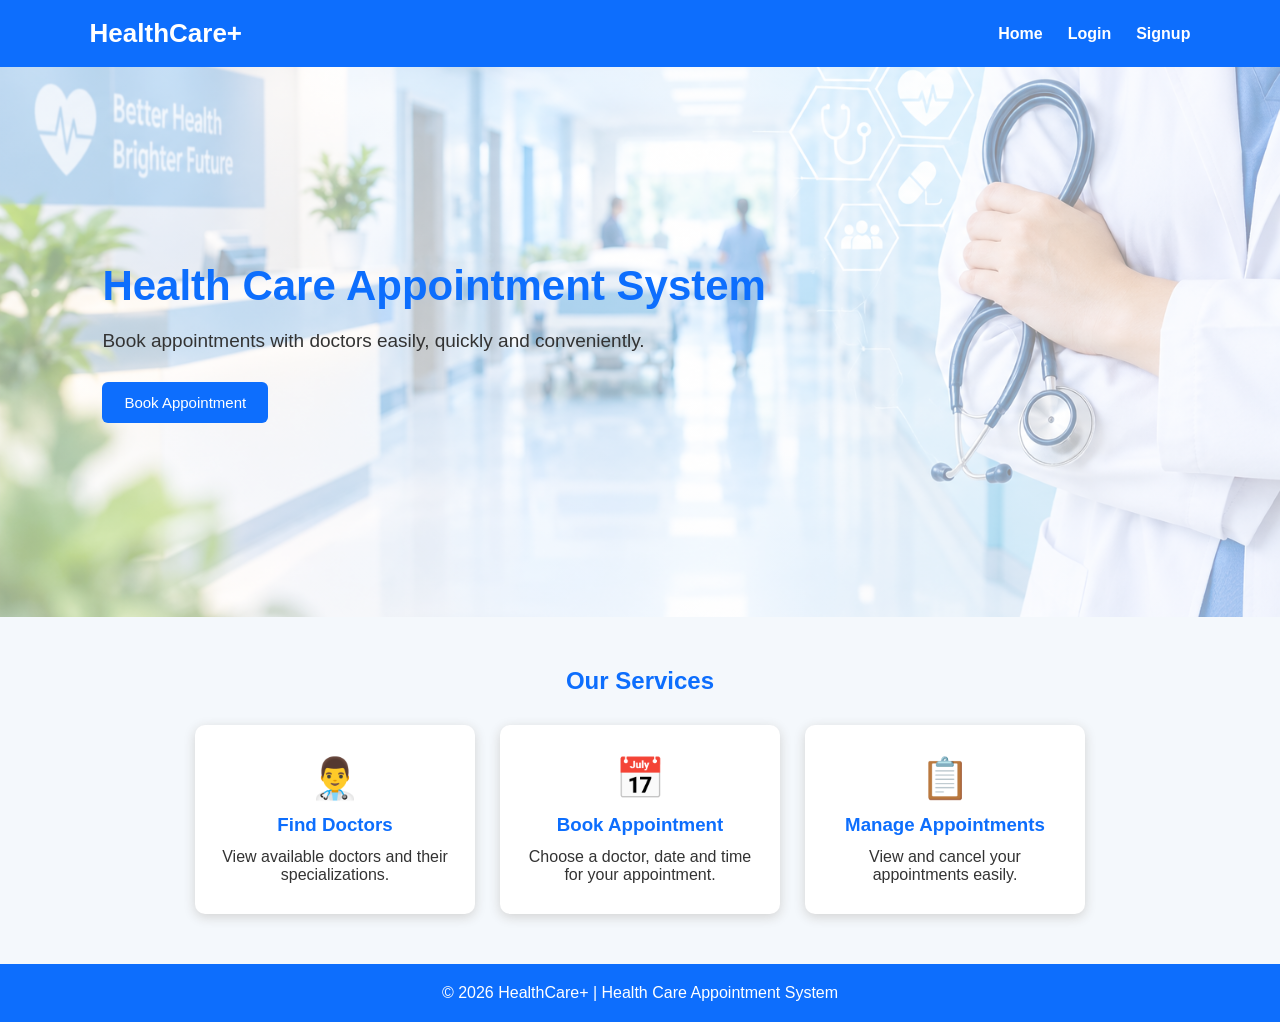
==== index.html @ 31703861 "Health-Care-Appointment-System" ====
<!DOCTYPE html>
<html lang="en">
<head>
    <meta charset="UTF-8">
    <meta name="viewport" content="width=device-width, initial-scale=1.0">
    <title>HealthCare+ | Home</title>
    <link rel="stylesheet" href="css/style.css">
</head>

<body>

<header class="header">
    <div class="logo">HealthCare+</div>

    <nav>
        <a href="index.html">Home</a>
        <a href="login.html">Login</a>
        <a href="signup.html">Signup</a>
    </nav>
</header>

<section class="hero">
    <div class="hero-content">
        <h1>Health Care Appointment System</h1>

        <p>
            Book appointments with doctors easily,
            quickly and conveniently.
        </p>

        <a href="login.html" class="btn">
            Book Appointment
        </a>
    </div>
</section>

<section class="section">

    <h2>Our Services</h2>

    <div class="feature-container">

        <div class="card">
            <div class="icon">👨‍⚕️</div>
            <h3>Find Doctors</h3>
            <p>
                View available doctors and their
                specializations.
            </p>
        </div>

        <div class="card">
            <div class="icon">📅</div>
            <h3>Book Appointment</h3>
            <p>
                Choose a doctor, date and time
                for your appointment.
            </p>
        </div>

        <div class="card">
            <div class="icon">📋</div>
            <h3>Manage Appointments</h3>
            <p>
                View and cancel your appointments
                easily.
            </p>
        </div>

    </div>

</section>

<footer>
    <p>© 2026 HealthCare+ | Health Care Appointment System</p>
</footer>

</body>
</html>
---- css/style.css ----
* {
    margin: 0;
    padding: 0;
    box-sizing: border-box;
    font-family: Arial, sans-serif;
}

body {
    background: #f4f8fc;
    color: #333;
}

/* HEADER */

.header {
    background: #0d6efd;
    color: white;
    padding: 18px 7%;
    display: flex;
    justify-content: space-between;
    align-items: center;
}

.logo {
    font-size: 26px;
    font-weight: bold;
}

.header nav {
    display: flex;
    gap: 25px;
}

.header nav a {
    color: white;
    text-decoration: none;
    font-weight: bold;
}

.header nav a:hover {
    text-decoration: underline;
}


/* HERO */

.hero {
    height: 550px;

    background-image:
        linear-gradient(
            rgba(255, 255, 255, 0.55),
            rgba(255, 255, 255, 0.55)
        ),
        url("../images/healthcare-bg.png");

    background-size: cover;
    background-position: center;
    background-repeat: no-repeat;

    display: flex;
    align-items: center;
    padding-left: 8%;
}

.hero-content {
    max-width: 700px;
}

.hero h1 {
    font-size: 42px;
    color: #0d6efd;
    margin-bottom: 20px;
}

.hero p {
    font-size: 19px;
    margin-bottom: 30px;
}


/* BUTTON */

.btn,
button {
    display: inline-block;
    background: #0d6efd;
    color: white;
    border: none;
    padding: 12px 22px;
    border-radius: 6px;
    cursor: pointer;
    text-decoration: none;
    font-size: 15px;
}

.btn:hover,
button:hover {
    background: #084298;
}


/* SECTION */

.section {
    padding: 50px 7%;
    text-align: center;
}

.section h2 {
    color: #0d6efd;
    margin-bottom: 30px;
}


/* FLEXBOX */

.feature-container {
    display: flex;
    justify-content: center;
    gap: 25px;
    flex-wrap: wrap;
}


/* CARD */

.card {
    background: white;
    width: 280px;
    padding: 30px 20px;
    border-radius: 10px;
    box-shadow: 0 3px 12px #d2d2d2;
}

.card h3 {
    color: #0d6efd;
    margin: 12px 0;
}

.icon {
    font-size: 40px;
}


/* FOOTER */

footer {
    background: #0d6efd;
    color: white;
    text-align: center;
    padding: 20px;
}


/* FORM */

.form-container {
    width: 420px;
    max-width: 90%;
    margin: 60px auto;
    background: white;
    padding: 30px;
    border-radius: 10px;
    box-shadow: 0 3px 12px #ccc;
}

.form-container h2 {
    color: #0d6efd;
    text-align: center;
    margin-bottom: 25px;
}

.form-container label {
    display: block;
    margin-top: 10px;
    font-weight: bold;
}

input,
select {
    width: 100%;
    padding: 12px;
    margin-top: 7px;
    margin-bottom: 15px;
    border: 1px solid #ccc;
    border-radius: 5px;
}

.form-container button {
    width: 100%;
    margin-top: 10px;
}


/* DASHBOARD */

.dashboard {
    display: grid;
    grid-template-columns: 240px 1fr;
    min-height: 100vh;
}


/* SIDEBAR */

.sidebar {
    background: #0d6efd;
    color: white;
    padding: 25px 15px;
}

.sidebar h2 {
    text-align: center;
    margin-bottom: 30px;
}

.sidebar a {
    display: block;
    color: white;
    text-decoration: none;
    padding: 13px;
    margin-bottom: 8px;
    border-radius: 5px;
}

.sidebar a:hover {
    background: #084298;
}


/* MAIN */

.main {
    padding: 35px;
}

.main h1 {
    color: #0d6efd;
    margin-bottom: 10px;
}


/* DASHBOARD CARDS */

.dashboard-cards {
    display: flex;
    gap: 20px;
    flex-wrap: wrap;
    margin-top: 30px;
}

.dashboard-card {
    background: white;
    width: 230px;
    padding: 25px;
    border-radius: 10px;
    box-shadow: 0 3px 10px #ccc;
}

.dashboard-card h3 {
    color: #0d6efd;
    margin-bottom: 10px;
}

.dashboard-card h2 {
    font-size: 32px;
}


/* DOCTOR GRID */

.doctor-grid {
    display: grid;
    grid-template-columns:
        repeat(auto-fit, minmax(230px, 1fr));

    gap: 20px;
    margin-top: 30px;
}

.doctor-card {
    background: white;
    padding: 25px;
    border-radius: 10px;
    box-shadow: 0 3px 10px #ccc;
}

.doctor-card h3 {
    color: #0d6efd;
    margin-bottom: 12px;
}

.doctor-card p {
    margin: 8px 0;
}


/* TABLE */

table {
    width: 100%;
    border-collapse: collapse;
    margin-top: 25px;
    background: white;
}

th,
td {
    padding: 13px;
    border: 1px solid #ddd;
    text-align: left;
}

th {
    background: #0d6efd;
    color: white;
}


/* STATUS */

.status {
    font-weight: bold;
}


/* RESPONSIVE */

@media (max-width: 700px) {

    .header {
        flex-direction: column;
        gap: 15px;
    }

    .dashboard {
        grid-template-columns: 1fr;
    }

    .sidebar {
        text-align: center;
    }

    .hero h1 {
        font-size: 30px;
    }

    table {
        font-size: 13px;
    }
}
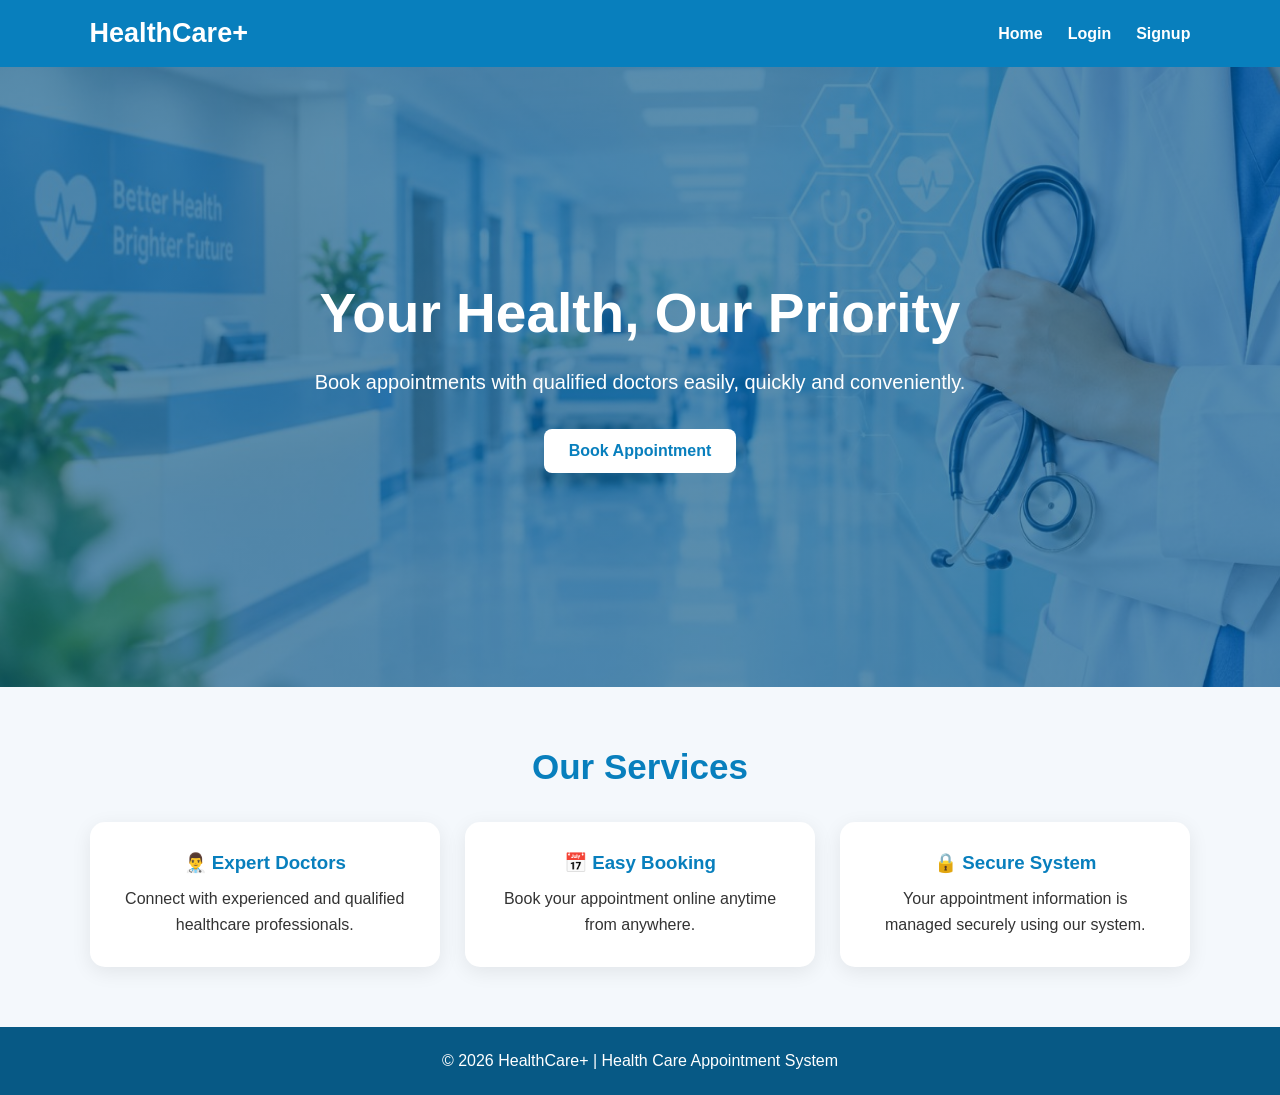
==== commit 296d30b9: "first commit" ====
--- a/index.html
+++ b/index.html
@@ -1,79 +1,120 @@
 <!DOCTYPE html>
 <html lang="en">
+
 <head>
+
     <meta charset="UTF-8">
-    <meta name="viewport" content="width=device-width, initial-scale=1.0">
+
+    <meta name="viewport"
+          content="width=device-width, initial-scale=1.0">
+
     <title>HealthCare+ | Home</title>
-    <link rel="stylesheet" href="css/style.css">
+
+    <link rel="stylesheet"
+          href="css/style.css">
+
 </head>
 
 <body>
 
-<header class="header">
-    <div class="logo">HealthCare+</div>
+<header>
+
+    <div class="logo">
+        HealthCare+
+    </div>
 
     <nav>
+
         <a href="index.html">Home</a>
+
         <a href="login.html">Login</a>
+
         <a href="signup.html">Signup</a>
+
     </nav>
+
 </header>
 
+
 <section class="hero">
+
     <div class="hero-content">
-        <h1>Health Care Appointment System</h1>
+
+        <h1>
+            Your Health, Our Priority
+        </h1>
 
         <p>
-            Book appointments with doctors easily,
-            quickly and conveniently.
+            Book appointments with qualified doctors
+            easily, quickly and conveniently.
         </p>
 
-        <a href="login.html" class="btn">
+        <a href="login.html"
+           class="btn">
             Book Appointment
         </a>
+
     </div>
+
 </section>
 
-<section class="section">
 
-    <h2>Our Services</h2>
+<section class="services">
 
-    <div class="feature-container">
+    <h2>
+        Our Services
+    </h2>
 
-        <div class="card">
-            <div class="icon">👨‍⚕️</div>
-            <h3>Find Doctors</h3>
+    <div class="service-container">
+
+        <div class="service-card">
+
+            <h3>👨‍⚕️ Expert Doctors</h3>
+
             <p>
-                View available doctors and their
-                specializations.
+                Connect with experienced and qualified
+                healthcare professionals.
             </p>
+
         </div>
 
-        <div class="card">
-            <div class="icon">📅</div>
-            <h3>Book Appointment</h3>
+
+        <div class="service-card">
+
+            <h3>📅 Easy Booking</h3>
+
             <p>
-                Choose a doctor, date and time
-                for your appointment.
+                Book your appointment online
+                anytime from anywhere.
             </p>
+
         </div>
 
-        <div class="card">
-            <div class="icon">📋</div>
-            <h3>Manage Appointments</h3>
+
+        <div class="service-card">
+
+            <h3>🔒 Secure System</h3>
+
             <p>
-                View and cancel your appointments
-                easily.
+                Your appointment information is
+                managed securely using our system.
             </p>
+
         </div>
 
     </div>
 
 </section>
 
+
 <footer>
-    <p>© 2026 HealthCare+ | Health Care Appointment System</p>
+
+    <p>
+        © 2026 HealthCare+ | Health Care Appointment System
+    </p>
+
 </footer>
 
 </body>
+
 </html>
--- a/css/style.css
+++ b/css/style.css
@@ -10,202 +10,197 @@
     color: #333;
 }
 
-/* HEADER */
-
-.header {
-    background: #0d6efd;
+/* ================= HEADER ================= */
+
+header {
+    background: #087fbd;
     color: white;
     padding: 18px 7%;
     display: flex;
     justify-content: space-between;
     align-items: center;
+    position: sticky;
+    top: 0;
+    z-index: 1000;
 }
 
 .logo {
-    font-size: 26px;
-    font-weight: bold;
-}
-
-.header nav {
+    font-size: 27px;
+    font-weight: bold;
+}
+
+header nav {
     display: flex;
     gap: 25px;
 }
 
-.header nav a {
+header nav a {
     color: white;
     text-decoration: none;
     font-weight: bold;
 }
 
-.header nav a:hover {
-    text-decoration: underline;
-}
-
-
-/* HERO */
+header nav a:hover {
+    color: #dff5ff;
+}
+
+/* ================= HOME PAGE ================= */
 
 .hero {
-    height: 550px;
-
-    background-image:
-        linear-gradient(
-            rgba(255, 255, 255, 0.55),
-            rgba(255, 255, 255, 0.55)
-        ),
-        url("../images/healthcare-bg.png");
+    min-height: 620px;
+    display: flex;
+    align-items: center;
+    justify-content: center;
+    text-align: center;
+    padding: 50px 20px;
+
+    background:
+        linear-gradient(rgba(0, 80, 130, 0.65), rgba(0, 80, 130, 0.65)),
+        url("../images/healthcare-bg.jpg");
 
     background-size: cover;
     background-position: center;
-    background-repeat: no-repeat;
-
-    display: flex;
-    align-items: center;
-    padding-left: 8%;
+    color: white;
 }
 
 .hero-content {
-    max-width: 700px;
+    max-width: 850px;
 }
 
 .hero h1 {
-    font-size: 42px;
-    color: #0d6efd;
+    font-size: 55px;
     margin-bottom: 20px;
 }
 
 .hero p {
-    font-size: 19px;
+    font-size: 20px;
+    line-height: 1.7;
     margin-bottom: 30px;
 }
 
-
-/* BUTTON */
-
-.btn,
-button {
+.btn {
     display: inline-block;
-    background: #0d6efd;
-    color: white;
+    padding: 13px 25px;
     border: none;
-    padding: 12px 22px;
-    border-radius: 6px;
+    border-radius: 8px;
+    background: #087fbd;
+    color: white;
+    text-decoration: none;
+    font-weight: bold;
     cursor: pointer;
-    text-decoration: none;
-    font-size: 15px;
-}
-
-.btn:hover,
-button:hover {
-    background: #084298;
-}
-
-
-/* SECTION */
-
-.section {
-    padding: 50px 7%;
-    text-align: center;
-}
-
-.section h2 {
-    color: #0d6efd;
-    margin-bottom: 30px;
-}
-
-
-/* FLEXBOX */
-
-.feature-container {
-    display: flex;
-    justify-content: center;
+}
+
+.btn:hover {
+    background: #055d8d;
+}
+
+.hero .btn {
+    background: white;
+    color: #087fbd;
+}
+
+.hero .btn:hover {
+    background: #e8f8ff;
+}
+
+/* ================= SERVICES ================= */
+
+.services {
+    padding: 60px 7%;
+    text-align: center;
+}
+
+.services h2 {
+    color: #087fbd;
+    font-size: 35px;
+    margin-bottom: 35px;
+}
+
+.service-container {
+    display: grid;
+    grid-template-columns: repeat(3, 1fr);
     gap: 25px;
-    flex-wrap: wrap;
-}
-
-
-/* CARD */
-
-.card {
-    background: white;
-    width: 280px;
-    padding: 30px 20px;
-    border-radius: 10px;
-    box-shadow: 0 3px 12px #d2d2d2;
-}
-
-.card h3 {
-    color: #0d6efd;
-    margin: 12px 0;
-}
-
-.icon {
-    font-size: 40px;
-}
-
-
-/* FOOTER */
-
-footer {
-    background: #0d6efd;
-    color: white;
-    text-align: center;
-    padding: 20px;
-}
-
-
-/* FORM */
+}
+
+.service-card {
+    background: white;
+    padding: 30px;
+    border-radius: 15px;
+    box-shadow: 0 5px 20px rgba(0,0,0,0.08);
+}
+
+.service-card h3 {
+    color: #087fbd;
+    margin-bottom: 12px;
+}
+
+.service-card p {
+    line-height: 1.6;
+}
+
+/* ================= FORMS ================= */
 
 .form-container {
-    width: 420px;
-    max-width: 90%;
+    width: 90%;
+    max-width: 500px;
     margin: 60px auto;
     background: white;
-    padding: 30px;
-    border-radius: 10px;
-    box-shadow: 0 3px 12px #ccc;
+    padding: 35px;
+    border-radius: 15px;
+    box-shadow: 0 5px 25px rgba(0,0,0,0.1);
 }
 
 .form-container h2 {
-    color: #0d6efd;
-    text-align: center;
+    text-align: center;
+    color: #087fbd;
     margin-bottom: 25px;
 }
 
-.form-container label {
+.form-group {
+    margin-bottom: 18px;
+}
+
+.form-group label {
     display: block;
-    margin-top: 10px;
-    font-weight: bold;
-}
-
-input,
-select {
+    font-weight: bold;
+    margin-bottom: 7px;
+}
+
+.form-group input,
+.form-group select,
+.form-group textarea {
     width: 100%;
     padding: 12px;
-    margin-top: 7px;
-    margin-bottom: 15px;
     border: 1px solid #ccc;
-    border-radius: 5px;
-}
-
-.form-container button {
+    border-radius: 7px;
+    outline: none;
+}
+
+.form-group textarea {
+    min-height: 120px;
+    resize: vertical;
+}
+
+.form-group input:focus,
+.form-group select:focus,
+.form-group textarea:focus {
+    border-color: #087fbd;
+}
+
+.form-container .btn {
     width: 100%;
-    margin-top: 10px;
-}
-
-
-/* DASHBOARD */
+}
+
+/* ================= DASHBOARD ================= */
 
 .dashboard {
-    display: grid;
-    grid-template-columns: 240px 1fr;
+    display: flex;
     min-height: 100vh;
 }
 
-
-/* SIDEBAR */
-
 .sidebar {
-    background: #0d6efd;
+    width: 240px;
+    background: #075985;
     color: white;
     padding: 25px 15px;
 }
@@ -219,134 +214,406 @@
     display: block;
     color: white;
     text-decoration: none;
-    padding: 13px;
+    padding: 13px 15px;
     margin-bottom: 8px;
-    border-radius: 5px;
+    border-radius: 7px;
 }
 
 .sidebar a:hover {
-    background: #084298;
-}
-
-
-/* MAIN */
-
-.main {
-    padding: 35px;
-}
-
-.main h1 {
-    color: #0d6efd;
+    background: #087fbd;
+}
+
+.main-content {
+    flex: 1;
+    padding: 40px;
+    background: #f4f8fc;
+}
+
+.main-content h1 {
+    color: #075985;
     margin-bottom: 10px;
 }
 
-
-/* DASHBOARD CARDS */
-
-.dashboard-cards {
-    display: flex;
-    gap: 20px;
-    flex-wrap: wrap;
+.cards {
+    display: grid;
+    grid-template-columns: repeat(3, 1fr);
+    gap: 25px;
     margin-top: 30px;
 }
 
-.dashboard-card {
-    background: white;
-    width: 230px;
-    padding: 25px;
-    border-radius: 10px;
-    box-shadow: 0 3px 10px #ccc;
-}
-
-.dashboard-card h3 {
-    color: #0d6efd;
-    margin-bottom: 10px;
-}
-
-.dashboard-card h2 {
-    font-size: 32px;
-}
-
-
-/* DOCTOR GRID */
-
-.doctor-grid {
-    display: grid;
-    grid-template-columns:
-        repeat(auto-fit, minmax(230px, 1fr));
-
-    gap: 20px;
+.card {
+    background: white;
+    padding: 30px;
+    border-radius: 15px;
+    box-shadow: 0 5px 20px rgba(0,0,0,0.08);
+}
+
+.card h3 {
+    color: #087fbd;
+    margin-bottom: 15px;
+}
+
+.card p {
+    font-size: 30px;
+    font-weight: bold;
+}
+
+/* ================= TABLE ================= */
+
+.table-container {
+    overflow-x: auto;
     margin-top: 30px;
 }
-
-.doctor-card {
-    background: white;
-    padding: 25px;
-    border-radius: 10px;
-    box-shadow: 0 3px 10px #ccc;
-}
-
-.doctor-card h3 {
-    color: #0d6efd;
-    margin-bottom: 12px;
-}
-
-.doctor-card p {
-    margin: 8px 0;
-}
-
-
-/* TABLE */
 
 table {
     width: 100%;
     border-collapse: collapse;
-    margin-top: 25px;
-    background: white;
+    background: white;
+    box-shadow: 0 5px 20px rgba(0,0,0,0.08);
+}
+
+th {
+    background: #087fbd;
+    color: white;
 }
 
 th,
 td {
-    padding: 13px;
+    padding: 14px;
     border: 1px solid #ddd;
-    text-align: left;
-}
-
-th {
-    background: #0d6efd;
-    color: white;
-}
-
-
-/* STATUS */
+    text-align: center;
+}
+
+tr:hover {
+    background: #f1faff;
+}
+
+/* ================= DOCTORS ================= */
+
+.doctor-grid {
+    display: grid;
+    grid-template-columns: repeat(3, 1fr);
+    gap: 25px;
+    margin-top: 30px;
+}
+
+.doctor-card {
+    background: white;
+    padding: 25px;
+    border-radius: 15px;
+    text-align: center;
+    box-shadow: 0 5px 20px rgba(0,0,0,0.08);
+}
+
+.doctor-icon {
+    font-size: 55px;
+    margin-bottom: 15px;
+}
+
+.doctor-card h3 {
+    color: #087fbd;
+    margin-bottom: 8px;
+}
+
+/* ================= STATUS ================= */
 
 .status {
-    font-weight: bold;
-}
-
-
-/* RESPONSIVE */
-
-@media (max-width: 700px) {
-
-    .header {
+    padding: 6px 12px;
+    border-radius: 20px;
+    font-weight: bold;
+    display: inline-block;
+}
+
+.pending {
+    background: #fff3cd;
+    color: #856404;
+}
+
+.accepted {
+    background: #d4edda;
+    color: #155724;
+}
+
+.rejected {
+    background: #f8d7da;
+    color: #721c24;
+}
+
+/* ================= BUTTONS ================= */
+
+.accept-btn {
+    background: #198754;
+}
+
+.reject-btn {
+    background: #dc3545;
+}
+
+.delete-btn {
+    background: #6c757d;
+}
+
+.accept-btn,
+.reject-btn,
+.delete-btn {
+    color: white;
+    border: none;
+    padding: 8px 12px;
+    border-radius: 5px;
+    cursor: pointer;
+    margin: 2px;
+}
+
+.accept-btn:hover {
+    background: #146c43;
+}
+
+.reject-btn:hover {
+    background: #b02a37;
+}
+
+/* ================= FEEDBACK ================= */
+
+.feedback-box {
+    background: white;
+    padding: 25px;
+    border-radius: 15px;
+    box-shadow: 0 5px 20px rgba(0,0,0,0.08);
+    margin-top: 25px;
+}
+
+.rating {
+    color: #f5b301;
+    font-size: 22px;
+}
+
+/* ================= FOOTER ================= */
+
+footer {
+    background: #075985;
+    color: white;
+    text-align: center;
+    padding: 25px;
+}
+
+/* ================= RESPONSIVE ================= */
+
+@media(max-width: 800px) {
+
+    header {
         flex-direction: column;
         gap: 15px;
     }
 
+    header nav {
+        flex-wrap: wrap;
+        justify-content: center;
+    }
+
+    .service-container,
+    .doctor-grid,
+    .cards {
+        grid-template-columns: 1fr;
+    }
+
     .dashboard {
+        flex-direction: column;
+    }
+
+    .sidebar {
+        width: 100%;
+    }
+
+    .hero h1 {
+        font-size: 38px;
+    }
+}
+/* ================= DOCTOR PAGE ================= */
+
+.page-subtitle {
+    color: #666;
+    margin-top: 8px;
+    font-size: 16px;
+}
+
+.doctor-grid {
+    display: grid;
+    grid-template-columns: repeat(3, 1fr);
+    gap: 28px;
+    margin-top: 35px;
+}
+
+.doctor-card {
+    background: white;
+    border-radius: 18px;
+    overflow: hidden;
+    box-shadow: 0 8px 25px rgba(0, 0, 0, 0.09);
+    transition: 0.3s;
+    padding: 0;
+}
+
+.doctor-card:hover {
+    transform: translateY(-8px);
+    box-shadow: 0 15px 35px rgba(0, 0, 0, 0.15);
+}
+
+.doctor-photo {
+    width: 100%;
+    height: 230px;
+    object-fit: cover;
+    display: block;
+}
+
+.doctor-info {
+    padding: 22px;
+}
+
+.doctor-info h3 {
+    color: #075985;
+    font-size: 21px;
+    margin-bottom: 6px;
+}
+
+.specialization {
+    color: #087fbd;
+    font-size: 16px;
+    font-weight: bold;
+    margin-bottom: 15px;
+}
+
+.doctor-info p {
+    margin: 9px 0;
+    color: #555;
+}
+
+.rating {
+    color: #f5b301 !important;
+    font-size: 18px;
+    font-weight: bold;
+}
+
+.rating span {
+    color: #777;
+    font-size: 14px;
+}
+
+.availability {
+    color: #198754 !important;
+    font-weight: bold;
+}
+
+.fee {
+    font-weight: bold;
+    color: #333 !important;
+}
+
+.doctor-btn {
+    width: 100%;
+    text-align: center;
+    margin-top: 12px;
+}
+
+
+/* RESPONSIVE DOCTORS */
+
+@media (max-width: 1100px) {
+
+    .doctor-grid {
+        grid-template-columns: repeat(2, 1fr);
+    }
+
+}
+
+
+@media (max-width: 650px) {
+
+    .doctor-grid {
         grid-template-columns: 1fr;
     }
 
-    .sidebar {
-        text-align: center;
-    }
-
-    .hero h1 {
-        font-size: 30px;
-    }
-
-    table {
-        font-size: 13px;
-    }
+}
+/* ================= ADMIN DOCTORS ================= */
+
+.doctor-header {
+    display: flex;
+    justify-content: space-between;
+    align-items: center;
+    gap: 20px;
+    margin-bottom: 10px;
+}
+
+.add-doctor-btn {
+    width: auto;
+    white-space: nowrap;
+}
+
+.admin-doctor-grid {
+    margin-top: 30px;
+}
+
+.admin-doctor-card {
+    position: relative;
+}
+
+.admin-doctor-card:hover {
+    transform: translateY(-8px);
+}
+
+.admin-doctor-buttons {
+    display: flex;
+    gap: 10px;
+    margin-top: 18px;
+}
+
+.edit-doctor,
+.remove-doctor {
+    flex: 1;
+    padding: 10px;
+    border: none;
+    border-radius: 7px;
+    cursor: pointer;
+    font-weight: bold;
+    transition: 0.2s;
+}
+
+.edit-doctor {
+    background: #e0f2fe;
+    color: #075985;
+}
+
+.edit-doctor:hover {
+    background: #bae6fd;
+}
+
+.remove-doctor {
+    background: #fee2e2;
+    color: #b91c1c;
+}
+
+.remove-doctor:hover {
+    background: #fecaca;
+}
+
+
+/* ADMIN DOCTOR RESPONSIVE */
+
+@media (max-width: 900px) {
+
+    .doctor-header {
+        flex-direction: column;
+        align-items: flex-start;
+    }
+
+    .add-doctor-btn {
+        width: 100%;
+    }
+
+}
+
+@media (max-width: 650px) {
+
+    .admin-doctor-buttons {
+        flex-direction: column;
+    }
+
 }
